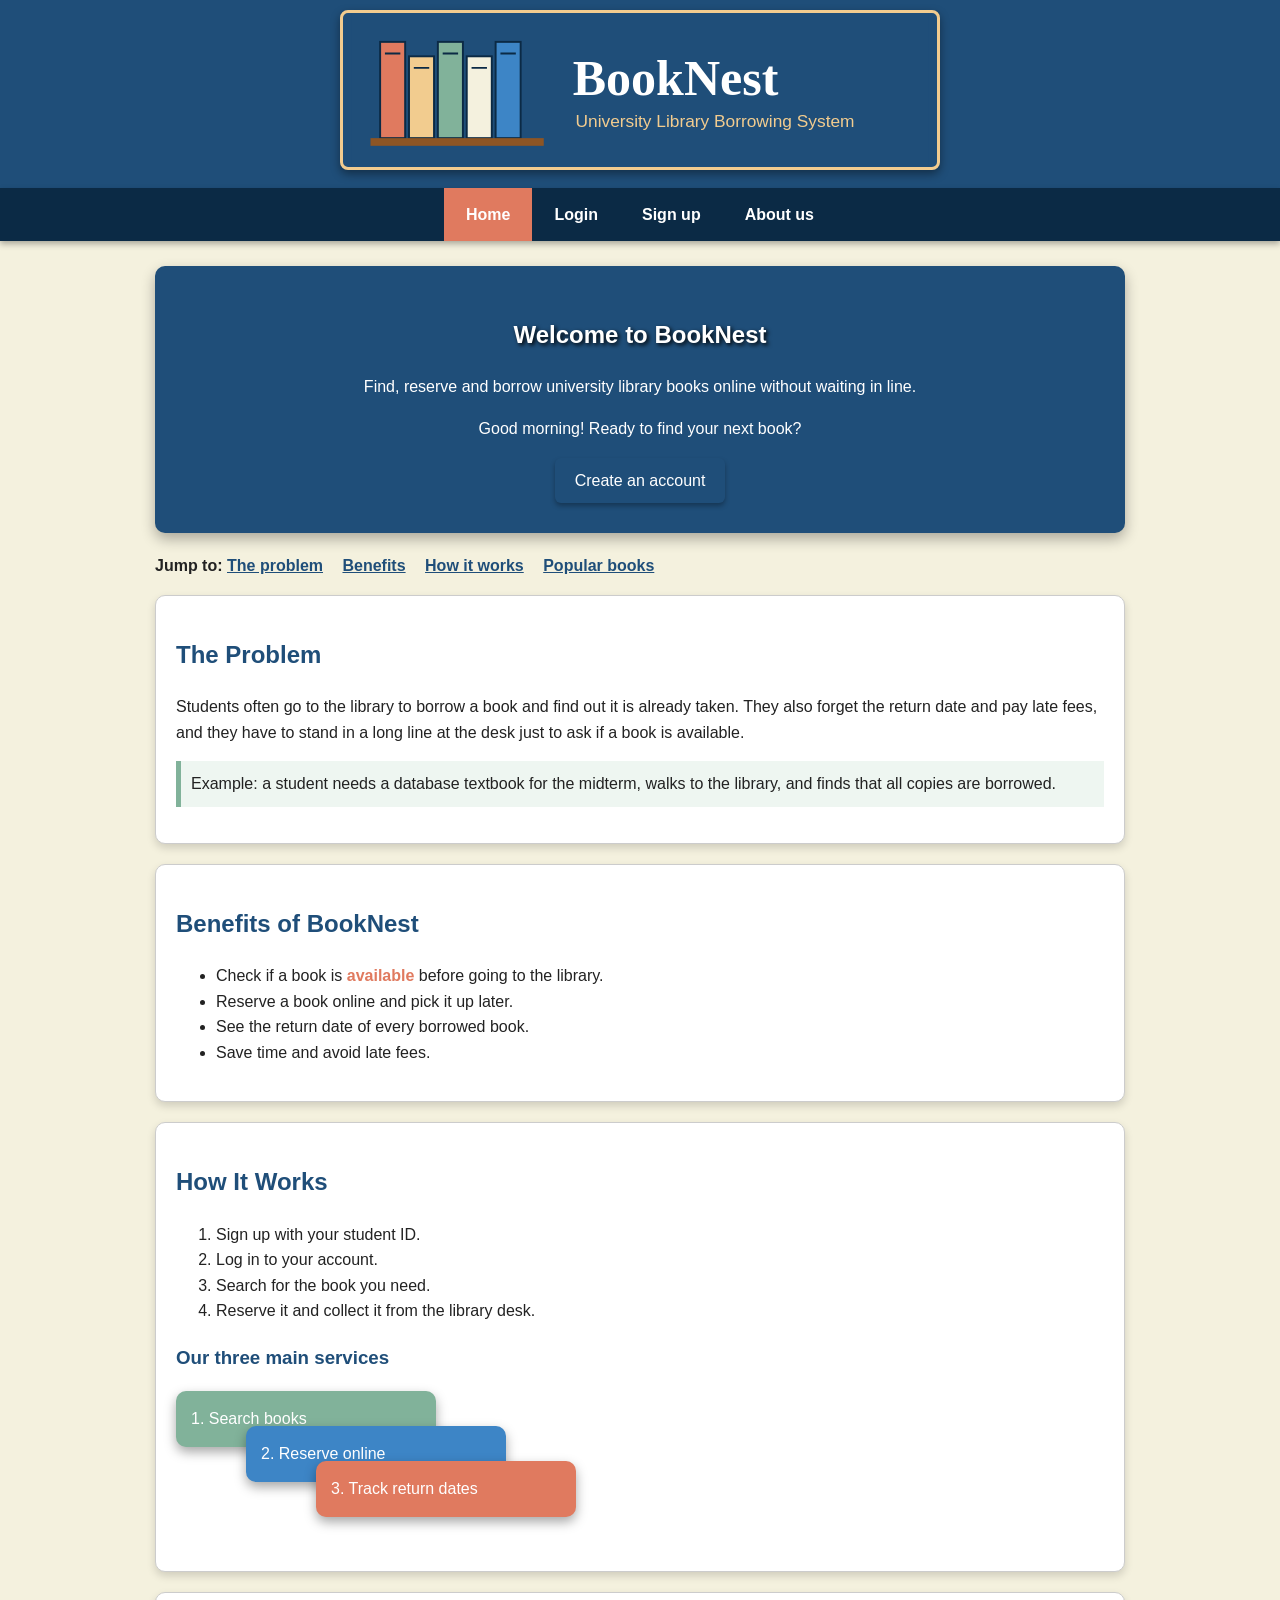
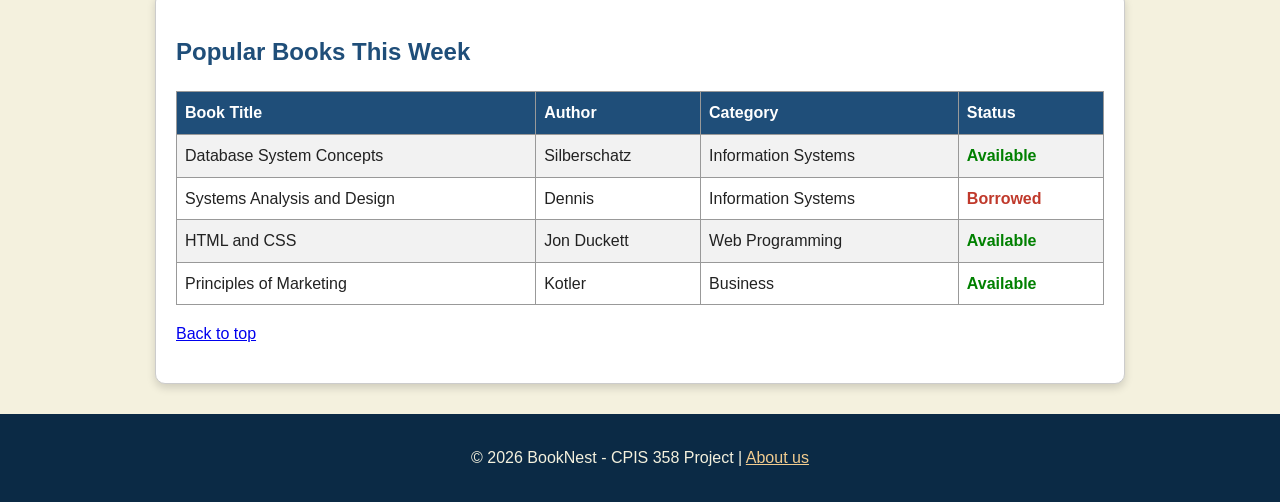
==== index.html @ 43366bc6 "Create index.html" ====
<!DOCTYPE html>
<html lang="en">
<head>
    <meta charset="UTF-8">
    <meta name="viewport" content="width=device-width, initial-scale=1.0">
    <title>BookNest | University Library Borrowing System</title>
    <link rel="stylesheet" href="css/style.css">

    <!-- Internal CSS -->
    <style>
        .hero {
            background-color: #1f4e79;
            color: white;
            text-align: center;
            padding: 30px 20px;
            border-radius: 10px;
            box-shadow: 0 6px 14px rgba(0, 0, 0, 0.3);
        }
        .hero h1 {
            color: white;
            text-shadow: 2px 2px 4px #000;
        }
        .page-menu a {
            margin-right: 15px;
            color: #1f4e79;
        }
    </style>
</head>
<body>

    <!-- Master page: header with the project image and image map -->
    <header id="top">
        <img src="images/booknest-logo.svg" alt="BookNest logo" width="600" height="160" usemap="#logoMap">
        <map name="logoMap">
            <area shape="rect" coords="20,25,200,140" href="about.html" alt="About BookNest">
            <area shape="rect" coords="230,30,520,95" href="about.html#idea" alt="Our idea">
            <area shape="rect" coords="230,95,570,125" href="about.html#team" alt="Our team">
        </map>
    </header>

    <!-- Master page: menu -->
    <nav>
        <ul>
            <li><a href="index.html" class="active">Home</a></li>
            <li><a href="login.html">Login</a></li>
            <li><a href="signup.html">Sign up</a></li>
            <li><a href="about.html">About us</a></li>
        </ul>
    </nav>

    <main>
        <section class="hero">
            <h1>Welcome to BookNest</h1>
            <p>Find, reserve and borrow university library books online without waiting in line.</p>
            <p id="greeting"></p>
            <a href="signup.html" class="btn">Create an account</a>
        </section>

        <!-- Internal linking (links inside the same page) -->
        <p class="page-menu" style="margin-top: 20px; font-weight: bold;">
            Jump to:
            <a href="#problem">The problem</a>
            <a href="#benefits">Benefits</a>
            <a href="#how">How it works</a>
            <a href="#books">Popular books</a>
        </p>

        <article>
            <section id="problem" class="box">
                <h2>The Problem</h2>
                <p>
                    Students often go to the library to borrow a book and find out it is already taken.
                    They also forget the return date and pay late fees, and they have to stand in a long
                    line at the desk just to ask if a book is available.
                </p>
                <p class="note">
                    Example: a student needs a database textbook for the midterm, walks to the library,
                    and finds that all copies are borrowed.
                </p>
            </section>

            <section id="benefits" class="box">
                <h2>Benefits of BookNest</h2>
                <ul>
                    <li>Check if a book is <span class="highlight">available</span> before going to the library.</li>
                    <li>Reserve a book online and pick it up later.</li>
                    <li>See the return date of every borrowed book.</li>
                    <li>Save time and avoid late fees.</li>
                </ul>
            </section>

            <section id="how" class="box">
                <h2>How It Works</h2>
                <ol>
                    <li>Sign up with your student ID.</li>
                    <li>Log in to your account.</li>
                    <li>Search for the book you need.</li>
                    <li>Reserve it and collect it from the library desk.</li>
                </ol>

                <h3>Our three main services</h3>
                <div class="layer-container">
                    <div class="layer layer-1">1. Search books</div>
                    <div class="layer layer-2">2. Reserve online</div>
                    <div class="layer layer-3">3. Track return dates</div>
                </div>
            </section>

            <section id="books" class="box">
                <h2>Popular Books This Week</h2>
                <table>
                    <tr>
                        <th>Book Title</th>
                        <th>Author</th>
                        <th>Category</th>
                        <th>Status</th>
                    </tr>
                    <tr>
                        <td>Database System Concepts</td>
                        <td>Silberschatz</td>
                        <td>Information Systems</td>
                        <td style="color: green; font-weight: bold;">Available</td>
                    </tr>
                    <tr>
                        <td>Systems Analysis and Design</td>
                        <td>Dennis</td>
                        <td>Information Systems</td>
                        <td style="color: #c0392b; font-weight: bold;">Borrowed</td>
                    </tr>
                    <tr>
                        <td>HTML and CSS</td>
                        <td>Jon Duckett</td>
                        <td>Web Programming</td>
                        <td style="color: green; font-weight: bold;">Available</td>
                    </tr>
                    <tr>
                        <td>Principles of Marketing</td>
                        <td>Kotler</td>
                        <td>Business</td>
                        <td style="color: green; font-weight: bold;">Available</td>
                    </tr>
                </table>
                <p><a href="#top">Back to top</a></p>
            </section>
        </article>
    </main>

    <!-- Master page: footer -->
    <footer>
        <p>&copy; <span id="year"></span> BookNest - CPIS 358 Project |
            <a href="about.html">About us</a></p>
    </footer>

    <!-- External JavaScript -->
    <script src="js/script.js"></script>

    <!-- Embedded JavaScript: greeting based on the time of day -->
    <script>
        var hour = new Date().getHours();
        var text;
        if (hour < 12) {
            text = "Good morning! Ready to find your next book?";
        } else if (hour < 18) {
            text = "Good afternoon! Ready to find your next book?";
        } else {
            text = "Good evening! Ready to find your next book?";
        }
        document.getElementById("greeting").textContent = text;
    </script>
</body>
</html>
---- css/style.css ----
/* ===== BookNest - External Style Sheet ===== */

/* ---------- Basic page setup ---------- */
* {
    box-sizing: border-box;
}

body {
    margin: 0;
    font-family: Arial, Helvetica, sans-serif;
    background-color: #f4f1de;
    color: #222;
    line-height: 1.6;
}

/* ---------- Master page: header ---------- */
header {
    background-color: #1f4e79;
    text-align: center;
    padding: 10px;
    position: relative;
}

header img {
    max-width: 100%;
    border: 3px solid #f2cc8f;
    border-radius: 8px;
    box-shadow: 0 4px 10px rgba(0, 0, 0, 0.4);
}

/* ---------- Master page: menu ---------- */
nav {
    background-color: #0b2a45;
    position: sticky;
    top: 0;
    z-index: 100;          /* layering: menu stays above the page content */
    box-shadow: 0 3px 6px rgba(0, 0, 0, 0.3);
}

nav ul {
    list-style: none;
    margin: 0;
    padding: 0;
    display: flex;
    justify-content: center;
    flex-wrap: wrap;
}

nav li a {
    display: block;
    color: white;
    text-decoration: none;
    padding: 14px 22px;
    font-weight: bold;
}

nav li a:hover,
nav li a.active {
    background-color: #e07a5f;
}

/* ---------- Main content ---------- */
main {
    max-width: 1000px;
    margin: 25px auto;
    padding: 0 15px;
}

h1, h2, h3 {
    color: #1f4e79;
}

h1 {
    text-shadow: 2px 2px 3px #bbb;   /* text shadow effect */
}

/* ---------- General classes (can be used on any element) ---------- */
.box {
    background-color: white;
    border: 1px solid #ccc;
    border-radius: 10px;
    padding: 20px;
    margin-bottom: 20px;
    box-shadow: 0 4px 8px rgba(0, 0, 0, 0.15);   /* box shadow */
}

.center {
    text-align: center;
}

.highlight {
    color: #e07a5f;
    font-weight: bold;
}

.btn {
    background-color: #1f4e79;
    color: white;
    border: none;
    border-radius: 6px;
    padding: 10px 20px;
    font-size: 16px;
    cursor: pointer;
    text-decoration: none;
    display: inline-block;
    box-shadow: 0 3px 5px rgba(0, 0, 0, 0.3);
}

.btn:hover {
    background-color: #e07a5f;
}

/* Element-specific class (only works on <p>) */
p.note {
    border-left: 5px solid #81b29a;
    background-color: #eef6f1;
    padding: 10px;
}

/* ---------- Layering technique (z-index) ---------- */
.layer-container {
    position: relative;
    height: 140px;
    margin-bottom: 20px;
}

.layer {
    position: absolute;
    width: 260px;
    padding: 15px;
    border-radius: 10px;
    color: white;
    box-shadow: 0 5px 12px rgba(0, 0, 0, 0.35);
}

.layer-1 {
    background-color: #81b29a;
    top: 0;
    left: 0;
    z-index: 1;
}

.layer-2 {
    background-color: #3d85c6;
    top: 35px;
    left: 70px;
    z-index: 2;
}

.layer-3 {
    background-color: #e07a5f;
    top: 70px;
    left: 140px;
    z-index: 3;
}

/* ---------- Tables ---------- */
table {
    width: 100%;
    border-collapse: collapse;
    margin: 10px 0;
}

th, td {
    border: 1px solid #999;
    padding: 8px;
    text-align: left;
}

th {
    background-color: #1f4e79;
    color: white;
}

tr:nth-child(even) {
    background-color: #f2f2f2;
}

/* ---------- Forms ---------- */
.form-box {
    max-width: 420px;
    margin: 0 auto;
}

.form-box label {
    display: block;
    margin-top: 12px;
    font-weight: bold;
}

.form-box input,
.form-box select {
    width: 100%;
    padding: 9px;
    margin-top: 4px;
    border: 2px solid #ccc;
    border-radius: 6px;
}

.form-box input:focus,
.form-box select:focus {
    border-color: #3d85c6;
    outline: none;
}

.form-box .check-line input {
    width: auto;
}

.error {
    color: #c0392b;
    font-size: 14px;
}

.success {
    color: #2e7d32;
    font-weight: bold;
}

/* ---------- Team cards (About us) ---------- */
.team {
    display: flex;
    gap: 20px;
    flex-wrap: wrap;
}

.team .box {
    flex: 1;
    min-width: 220px;
    border-top: 6px solid #e07a5f;
}

/* ---------- Master page: footer ---------- */
footer {
    background-color: #0b2a45;
    color: #f4f1de;
    text-align: center;
    padding: 15px;
    margin-top: 30px;
}

footer a {
    color: #f2cc8f;
}
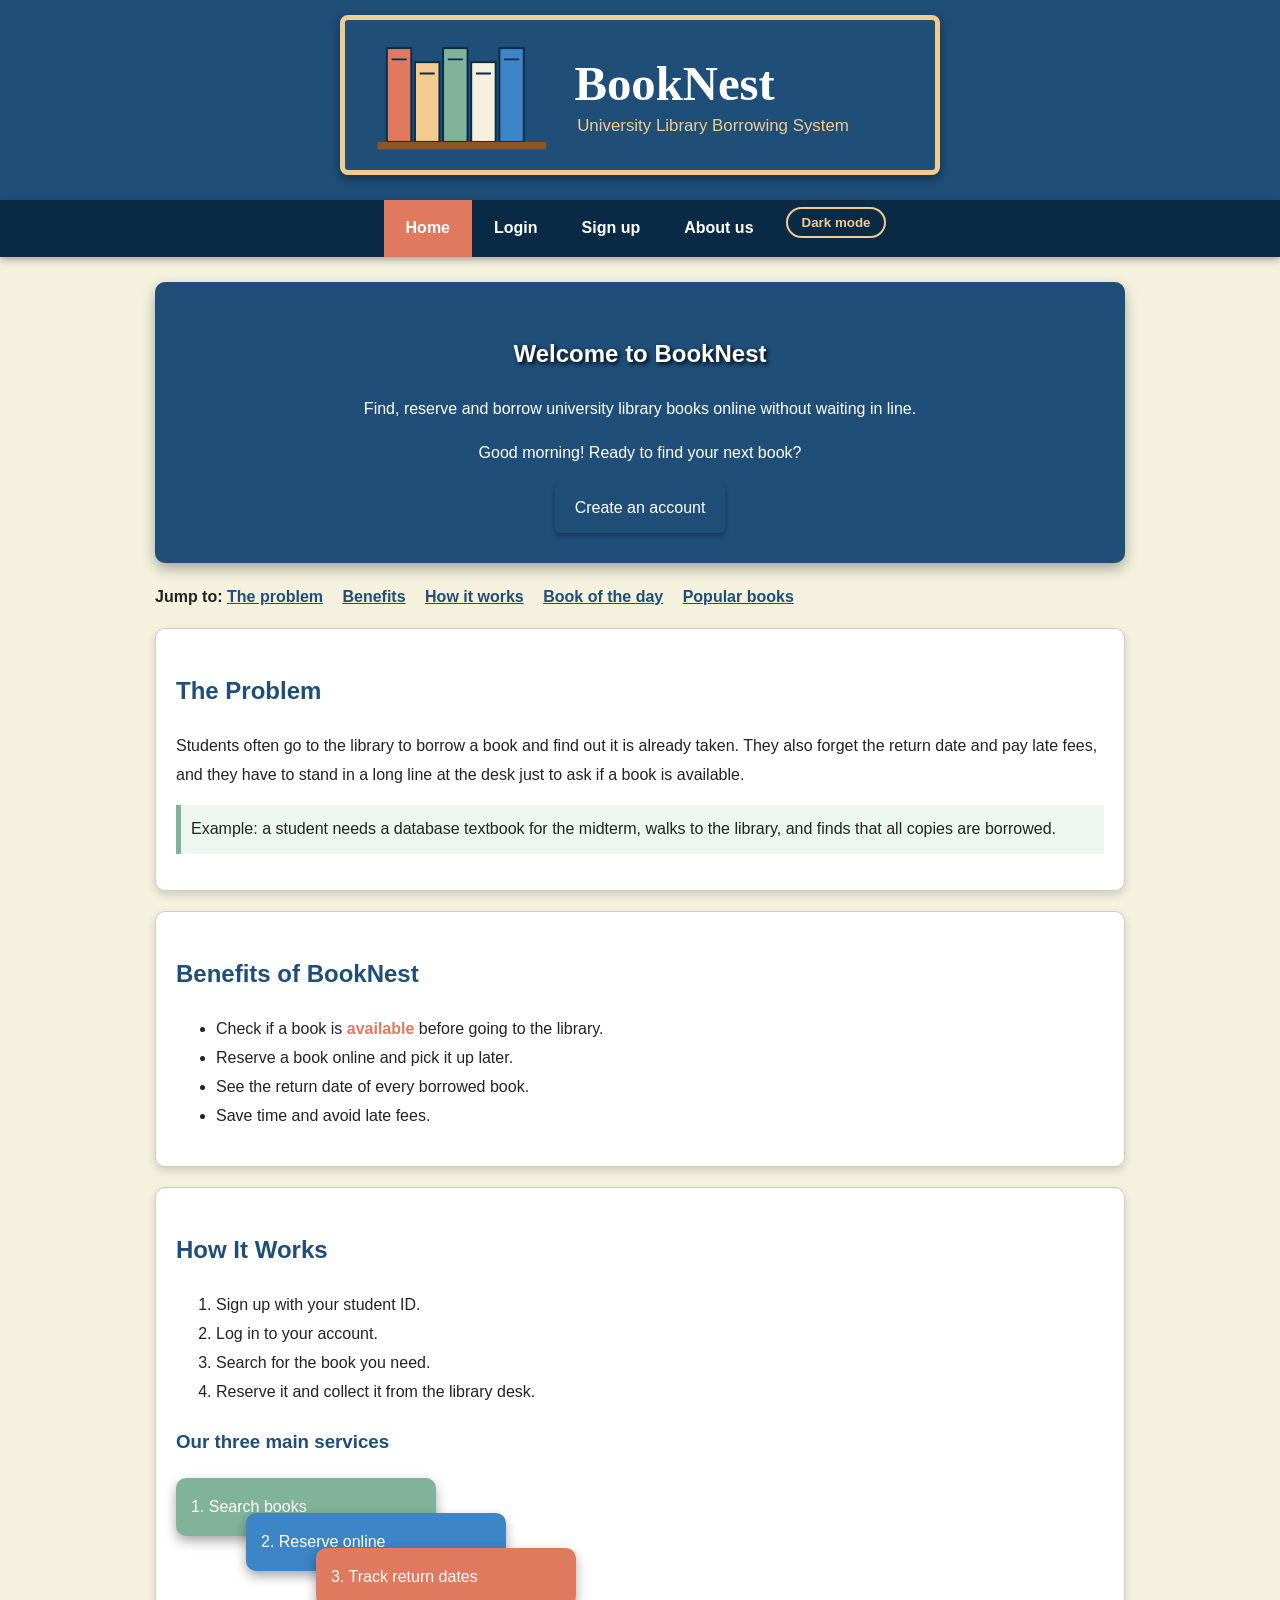
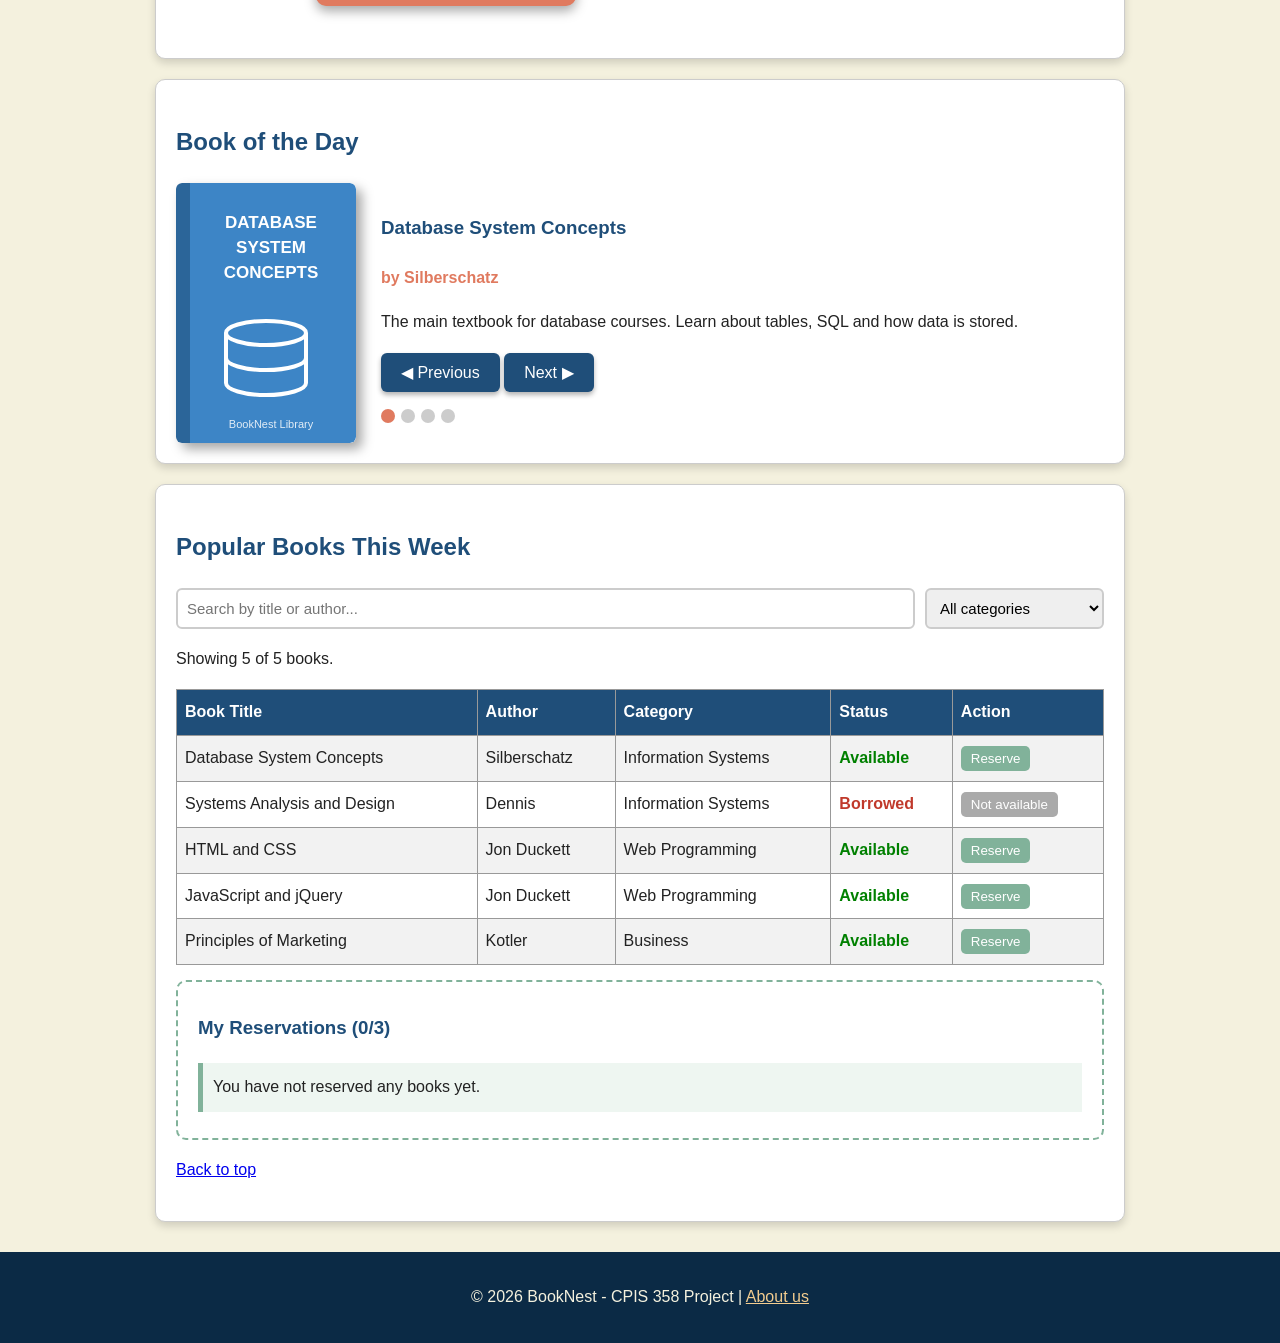
==== commit 98704e1a: "Update pages for Assignment 2: Book of the Day, search, reservations, FAQ, form checks, dark mode" ====
--- a/index.html
+++ b/index.html
@@ -45,6 +45,7 @@
             <li><a href="login.html">Login</a></li>
             <li><a href="signup.html">Sign up</a></li>
             <li><a href="about.html">About us</a></li>
+            <li><button type="button" id="themeBtn" class="theme-btn" onclick="toggleTheme()">Dark mode</button></li>
         </ul>
     </nav>
 
@@ -62,6 +63,7 @@
             <a href="#problem">The problem</a>
             <a href="#benefits">Benefits</a>
             <a href="#how">How it works</a>
+            <a href="#bookday">Book of the day</a>
             <a href="#books">Popular books</a>
         </p>
 
@@ -106,40 +108,90 @@
                 </div>
             </section>
 
+            <!-- Dynamic picture & text (changed by JavaScript) -->
+            <section id="bookday" class="box">
+                <h2>Book of the Day</h2>
+                <div class="book-day">
+                    <img id="bookImg" src="images/book-database.svg" alt="Book cover" width="180" height="260">
+                    <div class="book-info">
+                        <h3 id="bookTitle">Database System Concepts</h3>
+                        <p id="bookAuthor" class="highlight">by Silberschatz</p>
+                        <p id="bookText">Loading book details...</p>
+                        <button type="button" class="btn" onclick="prevBook()">&#9664; Previous</button>
+                        <button type="button" class="btn" onclick="nextBook()">Next &#9654;</button>
+                        <div id="dots" class="dots"></div>
+                    </div>
+                </div>
+            </section>
+
             <section id="books" class="box">
                 <h2>Popular Books This Week</h2>
-                <table>
+
+                <!-- Search the table with JavaScript -->
+                <div class="search-bar">
+                    <input type="text" id="searchBox" placeholder="Search by title or author..." onkeyup="filterBooks()">
+                    <select id="categoryFilter" onchange="filterBooks()">
+                        <option value="all">All categories</option>
+                        <option value="Information Systems">Information Systems</option>
+                        <option value="Web Programming">Web Programming</option>
+                        <option value="Business">Business</option>
+                    </select>
+                </div>
+                <p id="searchResult"></p>
+
+                <table id="booksTable">
                     <tr>
                         <th>Book Title</th>
                         <th>Author</th>
                         <th>Category</th>
                         <th>Status</th>
+                        <th>Action</th>
                     </tr>
                     <tr>
                         <td>Database System Concepts</td>
                         <td>Silberschatz</td>
                         <td>Information Systems</td>
                         <td style="color: green; font-weight: bold;">Available</td>
+                        <td><button type="button" class="small-btn" onclick="reserveBook(this)">Reserve</button></td>
                     </tr>
                     <tr>
                         <td>Systems Analysis and Design</td>
                         <td>Dennis</td>
                         <td>Information Systems</td>
                         <td style="color: #c0392b; font-weight: bold;">Borrowed</td>
+                        <td><button type="button" class="small-btn" disabled>Not available</button></td>
                     </tr>
                     <tr>
                         <td>HTML and CSS</td>
                         <td>Jon Duckett</td>
                         <td>Web Programming</td>
                         <td style="color: green; font-weight: bold;">Available</td>
+                        <td><button type="button" class="small-btn" onclick="reserveBook(this)">Reserve</button></td>
+                    </tr>
+                    <tr>
+                        <td>JavaScript and jQuery</td>
+                        <td>Jon Duckett</td>
+                        <td>Web Programming</td>
+                        <td style="color: green; font-weight: bold;">Available</td>
+                        <td><button type="button" class="small-btn" onclick="reserveBook(this)">Reserve</button></td>
                     </tr>
                     <tr>
                         <td>Principles of Marketing</td>
                         <td>Kotler</td>
                         <td>Business</td>
                         <td style="color: green; font-weight: bold;">Available</td>
+                        <td><button type="button" class="small-btn" onclick="reserveBook(this)">Reserve</button></td>
                     </tr>
                 </table>
+
+                <!-- Reservation list: items are created by JavaScript -->
+                <div class="reserve-box">
+                    <h3>My Reservations (<span id="reserveCount">0</span>/3)</h3>
+                    <p id="emptyText" class="note">You have not reserved any books yet.</p>
+                    <ul id="reserveList"></ul>
+                    <p id="reserveMsg"></p>
+                </div>
+
                 <p><a href="#top">Back to top</a></p>
             </section>
         </article>
@@ -150,6 +202,9 @@
         <p>&copy; <span id="year"></span> BookNest - CPIS 358 Project |
             <a href="about.html">About us</a></p>
     </footer>
+
+    <!-- Back to top button (shown by JavaScript when the user scrolls) -->
+    <button type="button" id="topBtn" class="top-btn" onclick="goToTop()" title="Back to top">&#8679;</button>
 
     <!-- External JavaScript -->
     <script src="js/script.js"></script>
--- a/css/style.css
+++ b/css/style.css
@@ -10,20 +10,20 @@
     font-family: Arial, Helvetica, sans-serif;
     background-color: #f4f1de;
     color: #222;
-    line-height: 1.6;
+    line-height: 1.8;
 }
 
 /* ---------- Master page: header ---------- */
 header {
     background-color: #1f4e79;
     text-align: center;
-    padding: 10px;
+    padding: 15px;
     position: relative;
 }
 
 header img {
     max-width: 100%;
-    border: 3px solid #f2cc8f;
+    border: 5px solid #f2cc8f;
     border-radius: 8px;
     box-shadow: 0 4px 10px rgba(0, 0, 0, 0.4);
 }
@@ -34,7 +34,7 @@
     position: sticky;
     top: 0;
     z-index: 100;          /* layering: menu stays above the page content */
-    box-shadow: 0 3px 6px rgba(0, 0, 0, 0.3);
+    box-shadow: 0 3px 7px rgba(0, 0, 0, 0.3);
 }
 
 nav ul {
@@ -242,3 +242,227 @@
 footer a {
     color: #f2cc8f;
 }
+
+/* =========================================================
+   Assignment 2 - styles used by the JavaScript features
+   ========================================================= */
+
+/* ---------- Dark mode button in the menu ---------- */
+.theme-btn {
+    background-color: transparent;
+    color: #f2cc8f;
+    border: 2px solid #f2cc8f;
+    border-radius: 20px;
+    padding: 6px 14px;
+    margin: 7px 10px;
+    font-weight: bold;
+    cursor: pointer;
+}
+
+.theme-btn:hover {
+    background-color: #f2cc8f;
+    color: #0b2a45;
+}
+
+/* ---------- Back to top button (layering with z-index) ---------- */
+.top-btn {
+    display: none;            /* JavaScript shows it after scrolling */
+    position: fixed;
+    right: 20px;
+    bottom: 20px;
+    z-index: 200;             /* above the menu and the page */
+    width: 48px;
+    height: 48px;
+    border: none;
+    border-radius: 50%;
+    background-color: #e07a5f;
+    color: white;
+    font-size: 24px;
+    cursor: pointer;
+    box-shadow: 0 4px 10px rgba(0, 0, 0, 0.4);
+}
+
+/* ---------- Book of the Day ---------- */
+.book-day {
+    display: flex;
+    gap: 25px;
+    align-items: center;
+    flex-wrap: wrap;
+}
+
+.book-day img {
+    border-radius: 6px;
+    box-shadow: 6px 6px 12px rgba(0, 0, 0, 0.35);
+}
+
+.book-info {
+    flex: 1;
+    min-width: 240px;
+}
+
+.dots {
+    margin-top: 12px;
+}
+
+.dot {
+    display: inline-block;
+    width: 14px;
+    height: 14px;
+    margin-right: 6px;
+    border-radius: 50%;
+    background-color: #ccc;
+    cursor: pointer;
+}
+
+/* ---------- Search bar ---------- */
+.search-bar {
+    display: flex;
+    gap: 10px;
+    flex-wrap: wrap;
+}
+
+.search-bar input,
+.search-bar select {
+    padding: 9px;
+    border: 2px solid #ccc;
+    border-radius: 6px;
+    font-size: 15px;
+}
+
+.search-bar input {
+    flex: 1;
+    min-width: 200px;
+}
+
+/* ---------- Small buttons and reservation list ---------- */
+.small-btn {
+    background-color: #81b29a;
+    color: white;
+    border: none;
+    border-radius: 5px;
+    padding: 5px 10px;
+    cursor: pointer;
+}
+
+.small-btn:hover {
+    background-color: #1f4e79;
+}
+
+.small-btn:disabled {
+    background-color: #aaa;
+    cursor: not-allowed;
+}
+
+.reserve-box {
+    border: 2px dashed #81b29a;
+    border-radius: 10px;
+    padding: 10px 20px;
+    margin-top: 15px;
+}
+
+.reserve-item {
+    margin-bottom: 8px;
+}
+
+.reserve-item .small-btn {
+    background-color: #c0392b;
+    margin-left: 8px;
+}
+
+/* ---------- Password strength bar ---------- */
+.strength {
+    height: 8px;
+    margin-top: 6px;
+    background-color: #e0e0e0;
+    border-radius: 4px;
+    overflow: hidden;
+}
+
+.strength-bar {
+    width: 0;
+    height: 100%;
+    transition: width 0.3s;
+}
+
+.strength-text {
+    margin: 2px 0 0;
+    font-size: 13px;
+    font-weight: bold;
+}
+
+.error ul {
+    margin: 5px 0;
+    padding-left: 20px;
+}
+
+/* ---------- FAQ (About us) ---------- */
+.faq-q {
+    display: block;
+    width: 100%;
+    text-align: left;
+    background-color: #1f4e79;
+    color: white;
+    border: none;
+    border-radius: 6px;
+    padding: 12px;
+    margin-top: 8px;
+    font-size: 16px;
+    cursor: pointer;
+}
+
+.faq-a {
+    background-color: #eef6f1;
+    border-left: 5px solid #81b29a;
+    margin: 0;
+    padding: 10px;
+}
+
+/* ---------- Dark mode (class added by JavaScript) ---------- */
+body.dark {
+    background-color: #1b1b1b;
+    color: #eee;
+}
+
+body.dark .box,
+body.dark .reserve-box {
+    background-color: #2b2b2b;
+    border-color: #555;
+}
+
+body.dark h1,
+body.dark h2,
+body.dark h3 {
+    color: #f2cc8f;
+    text-shadow: none;
+}
+
+body.dark a {
+    color: #8ecae6;
+}
+
+body.dark tr:nth-child(even) {
+    background-color: #333;
+}
+
+body.dark p.note,
+body.dark .faq-a {
+    background-color: #24352c;
+}
+
+body.dark input,
+body.dark select {
+    background-color: #3a3a3a;
+    color: #eee;
+}
+
+/* Row of a reserved book (class added by JavaScript) */
+tr.reserved-row td {
+    background-color: #fff3cd;
+    color: #222;
+}
+
+body.dark nav li a,
+body.dark .btn,
+body.dark footer a {
+    color: white;
+}
